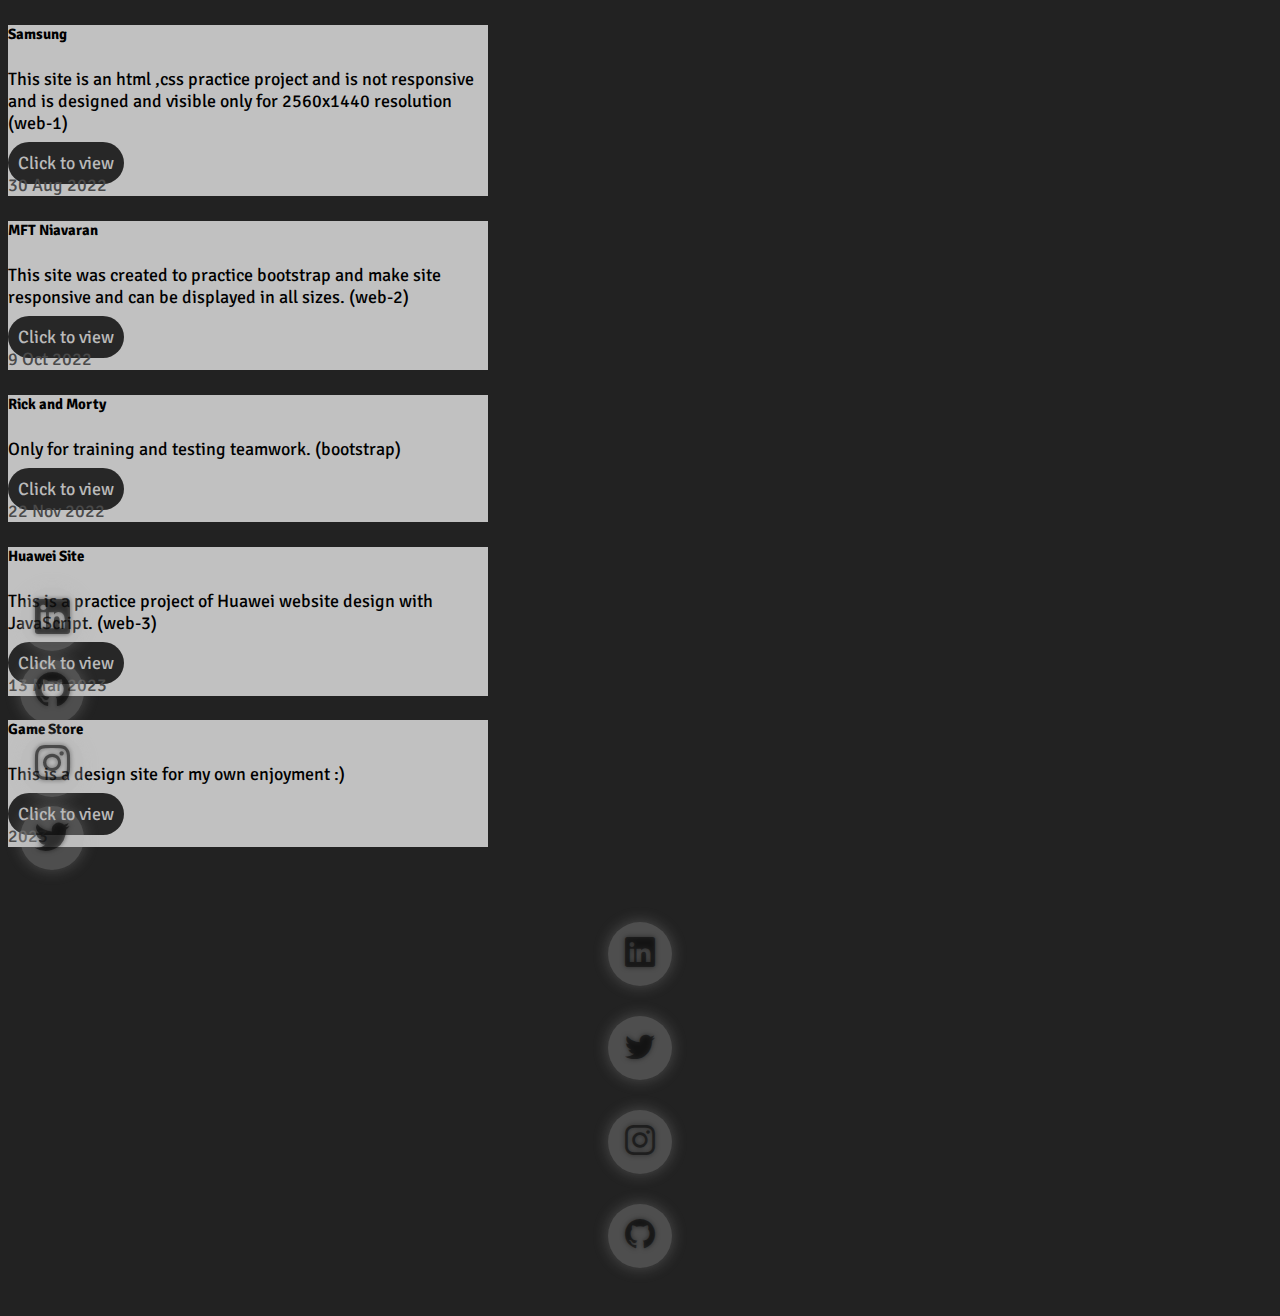
==== index.html @ f566bf88 "update" ====
<!DOCTYPE html>
<html lang="en">

<head>
    <meta charset="UTF-8">
    <meta http-equiv="X-UA-Compatible" content="IE=edge">
    <meta name="viewport" content="width=device-width, initial-scale=1.0">
    <meta name="description" content="im AmirAnsarpour. I wanna know everything. You can always count on me.">
    <meta name="author" content="AmirAnsarpour">
    <meta name="keywords"
        content="AmirAnsarpour, web developer, html css, bootstrap, javascript, react, microsoft admin server">
    <title>AmirAnsarpour</title>
    <link rel="icon" href="images/icon.png">
    <!-- bootstrap icon -->
    <link rel="stylesheet" href="https://cdn.jsdelivr.net/npm/bootstrap-icons@1.9.1/font/bootstrap-icons.css">
    <!-- bootstrap -->
    <link href="https://cdn.jsdelivr.net/npm/bootstrap@5.2.2/dist/css/bootstrap.min.css" rel="stylesheet"
        integrity="sha384-Zenh87qX5JnK2Jl0vWa8Ck2rdkQ2Bzep5IDxbcnCeuOxjzrPF/et3URy9Bv1WTRi" crossorigin="anonymous">
    <script src="https://cdn.jsdelivr.net/npm/bootstrap@5.2.2/dist/js/bootstrap.bundle.min.js"
        integrity="sha384-OERcA2EqjJCMA+/3y+gxIOqMEjwtxJY7qPCqsdltbNJuaOe923+mo//f6V8Qbsw3"
        crossorigin="anonymous"></script>
    <!-- font -->
    <link rel="preconnect" href="https://fonts.googleapis.com">
    <link rel="preconnect" href="https://fonts.gstatic.com" crossorigin>
    <link href="https://fonts.googleapis.com/css2?family=Signika:wght@500&display=swap" rel="stylesheet">
    <!-- css  -->
    <link rel="stylesheet" href="css/index.css">
</head>

<body>
    <!--------------- Site --------------->
    <!-- Samsung Web-1 -->
    <div class="container custom-project">
        <div class="card text-bg-light mt-4 mx-auto">
            <div class="card-body">
                <h5 class="card-title">Samsung</h5>
                <p class="card-text">This site is an html ,css practice project and is not responsive
                    and is designed and
                    visible only for 2560x1440 resolution (web-1)</p>
            </div>
            <a href="../samsung/" aria-label="My Samsung Project Link" target="_blank" class="custom-link">Click to
                view</a>
            <div class="card-header custom-time">30 Aug 2022</div>
        </div>
    </div>
    <!-- MFT Niavaran -->
    <div class="container custom-project">
        <div class="card text-bg-light mt-4 mx-auto">
            <div class="card-body">
                <h5 class="card-title">MFT Niavaran</h5>
                <p class="card-text">This site was created to practice bootstrap and make site responsive and can be
                    displayed in all sizes. (web-2)</p>
            </div>
            <a href="../MFT-Niavaran/" aria-label="My MFT-Niavaran Project Link" target="_blank"
                class="custom-link">Click to view</a>
            <div class="card-header custom-time">9 Oct 2022</div>
        </div>
    </div>
    <!-- Rick and Morty -->
    <div class="container custom-project">
        <div class="card text-bg-light mt-4 mx-auto">
            <div class="card-body">
                <h5 class="card-title">Rick and Morty</h5>
                <p class="card-text">Only for training and testing teamwork. (bootstrap)</p>
            </div>
            <a href="../Rick-and-Morty/" aria-label="My Rick-and-Morty Project Link" target="_blank"
                class="custom-link">Click to view</a>
            <div class="card-header custom-time">22 Nov 2022</div>
        </div>
    </div>
    <!-- Huawei Site -->
    <div class="container custom-project">
        <div class="card text-bg-light mt-4 mx-auto">
            <div class="card-body">
                <h5 class="card-title">Huawei Site</h5>
                <p class="card-text">This is a practice project of Huawei website design with JavaScript. (web-3)</p>
            </div>
            <a href="../Huawei/" aria-label="My Huawei Project Link" target="_blank" class="custom-link">Click to
                view</a>
            <div class="card-header custom-time">13 Mar 2023</div>
        </div>
    </div>
    <!-- Game Store -->
    <div class="container custom-project">
        <div class="card text-bg-light mt-4 mx-auto">
            <div class="card-body">
                <h5 class="card-title">Game Store</h5>
                <p class="card-text">This is a design site for my own enjoyment :) </p>
            </div>
            <a href="../game-store/" aria-label="My Game Store Project Link" target="_blank" class="custom-link">Click
                to
                view</a>
            <div class="card-header custom-time">2023</div>
        </div>
    </div>
    <!-- music -->
    <!-- <iframe src="https://open.spotify.com/embed/playlist/5NIPIfNu9y8WHZ8VUVV1Ex?utm_source=generator" width="100%"
        height="500" frameBorder="0" allowfullscreen=""
        allow="autoplay; clipboard-write; encrypted-media; fullscreen; picture-in-picture" loading="lazy"></iframe> -->
    <!--------------- Fixed --------------->
    <!-- big -->
    <div class="fixed-icon d-none d-md-block">
        <a href="https://linkedin.com/in/amiransarpour/" aria-label="AmirAnsarpour linkedin Page" target="_blank"
            class="linkedin">
            <i class="bi bi-linkedin"></i>
        </a>
        <a href="#" aria-label="AmirAnsarpour Twitter Page" target="_blank" class="twitter">
            <i class="bi bi-twitter"></i>
        </a>
        <a href="https://instagram.com/Amrix.Sf/" aria-label="AmirAnsarpour Instagram Page" target="_blank"
            class="instagram">
            <i class="bi bi-instagram"></i>
        </a>
        <a href="https://github.com/AmirAnsarpour/" aria-label="AmirAnsarpour Github Page" target="_blank"
            class="github">
            <i class="bi bi-github"></i>
        </a>
    </div>
    <!-- small -->
    <div id="small-link" class="d-block d-md-none">
        <p>
            <a href="https://linkedin.com/in/amiransarpour/" aria-label="AmirAnsarpour linkedin Page" target="_blank"
                class="linkedin">
                <i class="bi bi-linkedin"></i>
            </a>
        </p>
        <p>
            <a href="#" aria-label="AmirAnsarpour Twitter Page" target="_blank" class="twitter">
                <i class="bi bi-twitter"></i>
            </a>
        </p>
        <p>
            <a href="https://instagram.com/Amrix.Sf/" aria-label="AmirAnsarpour Instagram Page" target="_blank"
                class="instagram">
                <i class="bi bi-instagram"></i>
            </a>
        </p>
        <p>
            <a href="https://github.com/AmirAnsarpour/" aria-label="AmirAnsarpour Github Page" target="_blank"
                class="github">
                <i class="bi bi-github"></i>
            </a>
        </p>
    </div>
</body>

</html>
---- css/index.css ----
body {
  background-color: rgba(0, 0, 0, 0.865);
  font-family: 'Signika', sans-serif;
  font-size: 14px;
  -webkit-user-select: none;
  -ms-user-select: none;
  user-select: none;
}


.teamlink {
  color: #000000;
  transition: all 400ms ease 0s;
}

.teamlink:hover {
  text-decoration: none;
  color: #ff8800;
}

.custom-project div {
  max-width: 30rem;
  cursor: default;
  transition: all 700ms ease 0s;
}

.card {
  background-color: rgba(234, 234, 234, 0.8) !important;
}

.card:hover {
  background-color: rgba(255, 255, 255, 1) !important;
}

.custom-project div .custom-link {
  margin: 2px auto 10px auto;
  width: fit-content;
  border-radius: 30px;
  color: rgba(255, 255, 255, 0.688);
  text-decoration: none;
  background-color: rgba(0, 0, 0, 0.8);
  padding: 10px;
  text-align: center;
  transition: all 300ms linear 0s;
}

.custom-project div:hover .custom-link {
  color: white;
  box-shadow: 0px 0px 10px rgba(0, 0, 0, 0.4);
}

.custom-project div .custom-link:hover {
  text-shadow: 0px 0px 5px rgba(255, 255, 255, .5);
  background-color: rgba(0, 0, 0, 0.809);
  box-shadow: 0px 0px 10px rgba(0, 0, 0, 0.7);
}

.card-header {
  color: rgb(74, 74, 74);
}

.fixed-icon {
  width: 100%;
  height: 50px;
}

.fixed-icon a {
  position: fixed;
  width: 60px;
  height: 60px;
  line-height: 59px;
  left: 20px;
  text-decoration: none;
  background-color: rgba(181, 181, 181, 0.3);
  color: rgba(0, 0, 0, 0.5);
  border-radius: 50%;
  text-align: center;
  font-size: 35px;
  box-shadow: 0px 0px 15px rgba(181, 181, 181, 0.3);
  border: 2px solid transparent;
  z-index: 100;
  text-shadow: 0px 0px 5px rgba(0, 0, 0, 0.5);
  transition: all 300ms ease 0s;
}

.fixed-icon a:hover {
  border-radius: 23px;
  border: 2px solid rgba(181, 181, 181, 0.3);
  box-shadow: 0px 0px 10px rgba(0, 0, 0, 0.7);
  color: rgba(255, 255, 255, 0.5);
  text-shadow: 0px 0px 15px rgba(255, 255, 255, 0.5);
  background-color: rgba(0, 0, 0, 0.3);
}

.fixed-icon i {
  display: inline;
}

.twitter {
  bottom: 30px;
}

.instagram {
  bottom: 103px;
}

.github {
  bottom: 176px;
}

.linkedin {
  bottom: 249px;
}

#small-link {
  padding: 10px;
}

#small-link p {
  text-decoration: none;
  font-size: 30px;
  margin-top: 15px;
  text-align: center;
}

#small-link a {
  display: inline-block;
  width: 60px;
  height: 60px;
  line-height: 59px;
  border: 2px solid transparent;
  border-radius: 50px;
  color: rgba(0, 0, 0, 0.5);
  text-shadow: 0px 0px 5px rgba(0, 0, 0, 0.5);
  background-color: rgba(181, 181, 181, 0.3);
  box-shadow: 0px 0px 15px rgba(181, 181, 181, 0.3);
  transition: all 250ms ease 0s;
}

#small-link a:hover {
  border-radius: 30px;
  border: 2px solid rgba(181, 181, 181, 0.3);
  box-shadow: 0px 0px 10px rgba(0, 0, 0, 0.7);
  color: rgba(255, 255, 255, 0.5);
  text-shadow: 0px 0px 15px rgba(255, 255, 255, 0.5);
  background-color: rgba(0, 0, 0, 0.3);
}


@media all and (min-width:768px) {
  body {
    font-size: 18px;
  }

  .custom-project .card:hover {
    transform: scale(1.06);
  }
}
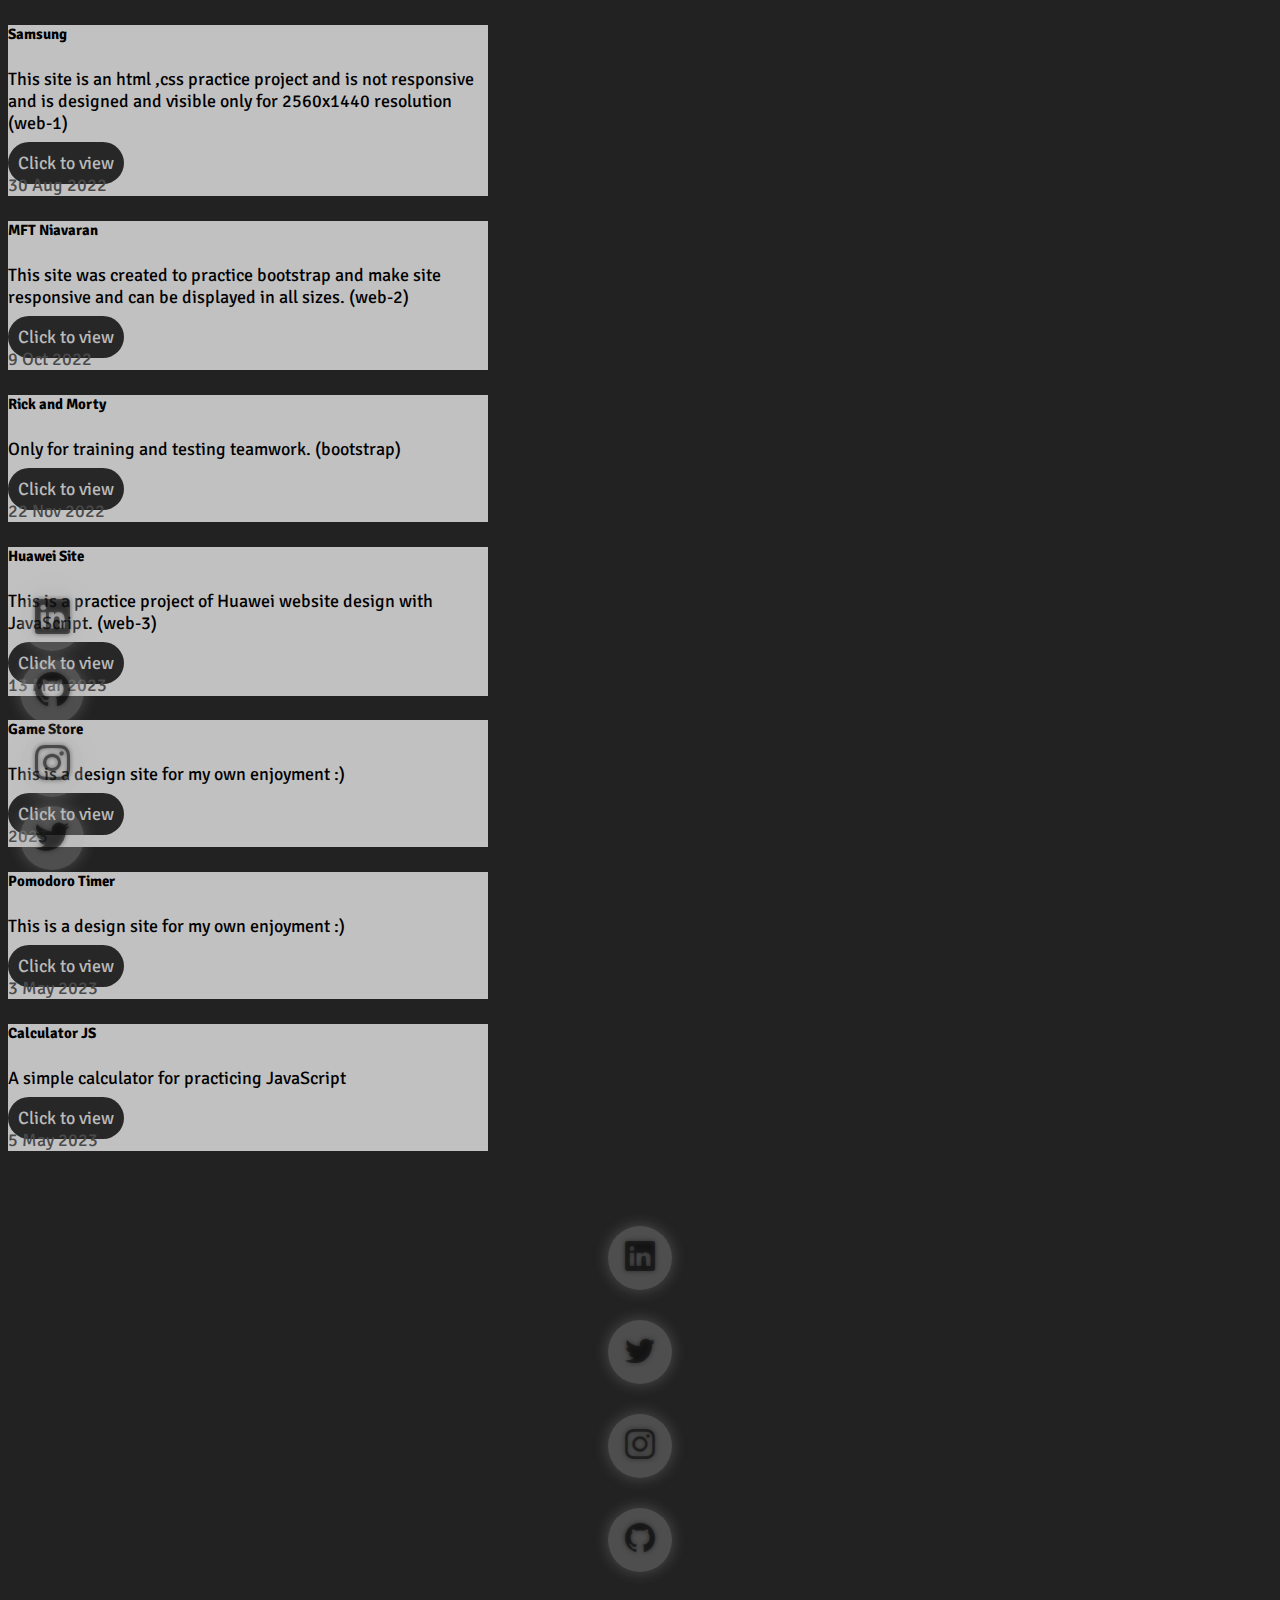
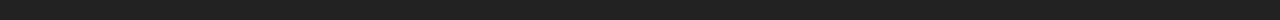
==== commit d5d55d37: "add cal , pomodoro" ====
--- a/index.html
+++ b/index.html
@@ -93,6 +93,34 @@
             <div class="card-header custom-time">2023</div>
         </div>
     </div>
+    <!-- Pomodoro Timer -->
+    <div class="container custom-project">
+        <div class="card text-bg-light mt-4 mx-auto">
+            <div class="card-body">
+                <h5 class="card-title">Pomodoro Timer</h5>
+                <p class="card-text">This is a design site for my own enjoyment :) </p>
+            </div>
+            <a href="../PomodoroTimer/" aria-label="My PomodoroTimer Project Link" target="_blank"
+                class="custom-link">Click
+                to
+                view</a>
+            <div class="card-header custom-time">3 May 2023</div>
+        </div>
+    </div>
+    <!-- Calculator JS -->
+    <div class="container custom-project">
+        <div class="card text-bg-light mt-4 mx-auto">
+            <div class="card-body">
+                <h5 class="card-title">Calculator JS</h5>
+                <p class="card-text">A simple calculator for practicing JavaScript </p>
+            </div>
+            <a href="../CalculatorJS/" aria-label="My CalculatorJS Project Link" target="_blank"
+                class="custom-link">Click
+                to
+                view</a>
+            <div class="card-header custom-time">5 May 2023</div>
+        </div>
+    </div>
     <!-- music -->
     <!-- <iframe src="https://open.spotify.com/embed/playlist/5NIPIfNu9y8WHZ8VUVV1Ex?utm_source=generator" width="100%"
         height="500" frameBorder="0" allowfullscreen=""
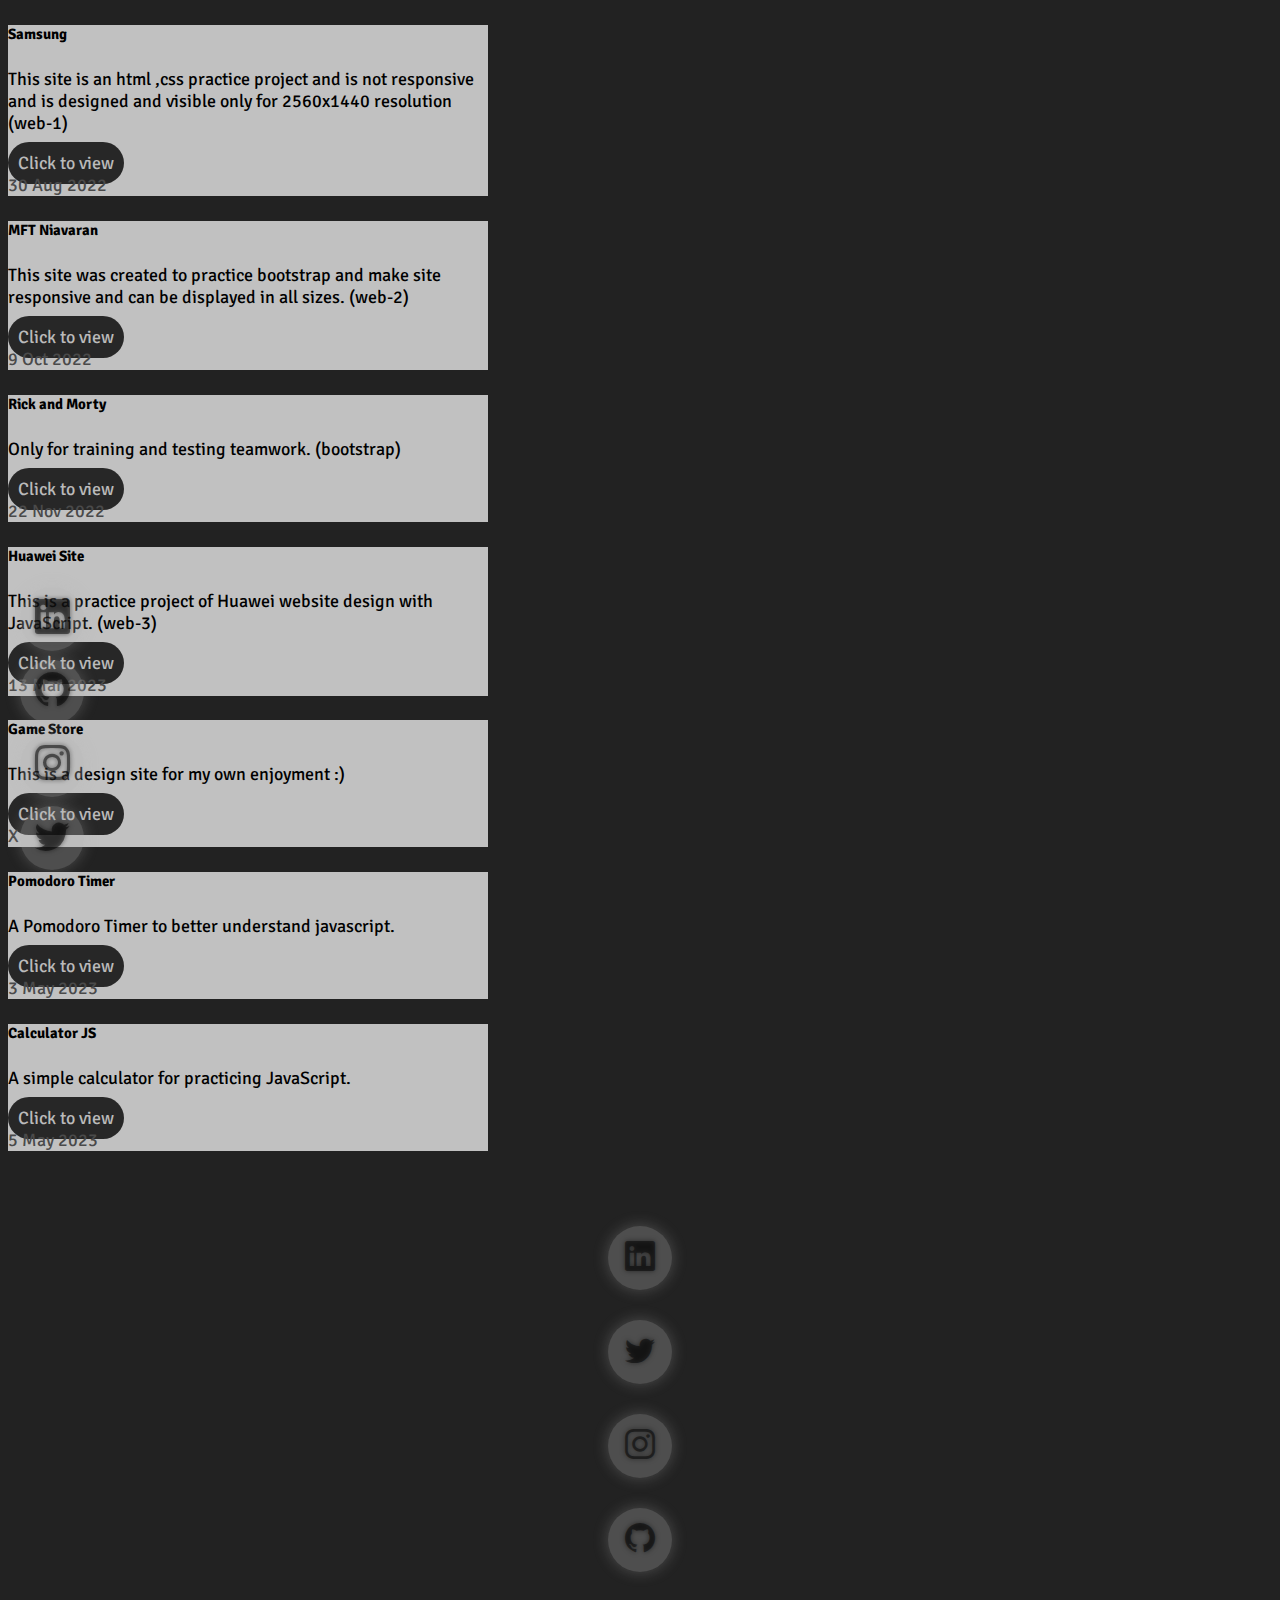
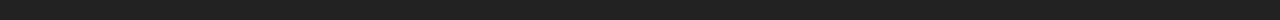
==== commit 40a0f624: "update" ====
--- a/index.html
+++ b/index.html
@@ -90,15 +90,15 @@
             <a href="../game-store/" aria-label="My Game Store Project Link" target="_blank" class="custom-link">Click
                 to
                 view</a>
-            <div class="card-header custom-time">2023</div>
+            <div class="card-header custom-time">X</div>
         </div>
     </div>
     <!-- Pomodoro Timer -->
     <div class="container custom-project">
         <div class="card text-bg-light mt-4 mx-auto">
             <div class="card-body">
-                <h5 class="card-title">Pomodoro Timer</h5>
-                <p class="card-text">This is a design site for my own enjoyment :) </p>
+                <h5 class="card-title">Pomodoro Timer </h5>
+                <p class="card-text">A Pomodoro Timer to better understand javascript. </p>
             </div>
             <a href="../PomodoroTimer/" aria-label="My PomodoroTimer Project Link" target="_blank"
                 class="custom-link">Click
@@ -112,7 +112,7 @@
         <div class="card text-bg-light mt-4 mx-auto">
             <div class="card-body">
                 <h5 class="card-title">Calculator JS</h5>
-                <p class="card-text">A simple calculator for practicing JavaScript </p>
+                <p class="card-text">A simple calculator for practicing JavaScript. </p>
             </div>
             <a href="../CalculatorJS/" aria-label="My CalculatorJS Project Link" target="_blank"
                 class="custom-link">Click
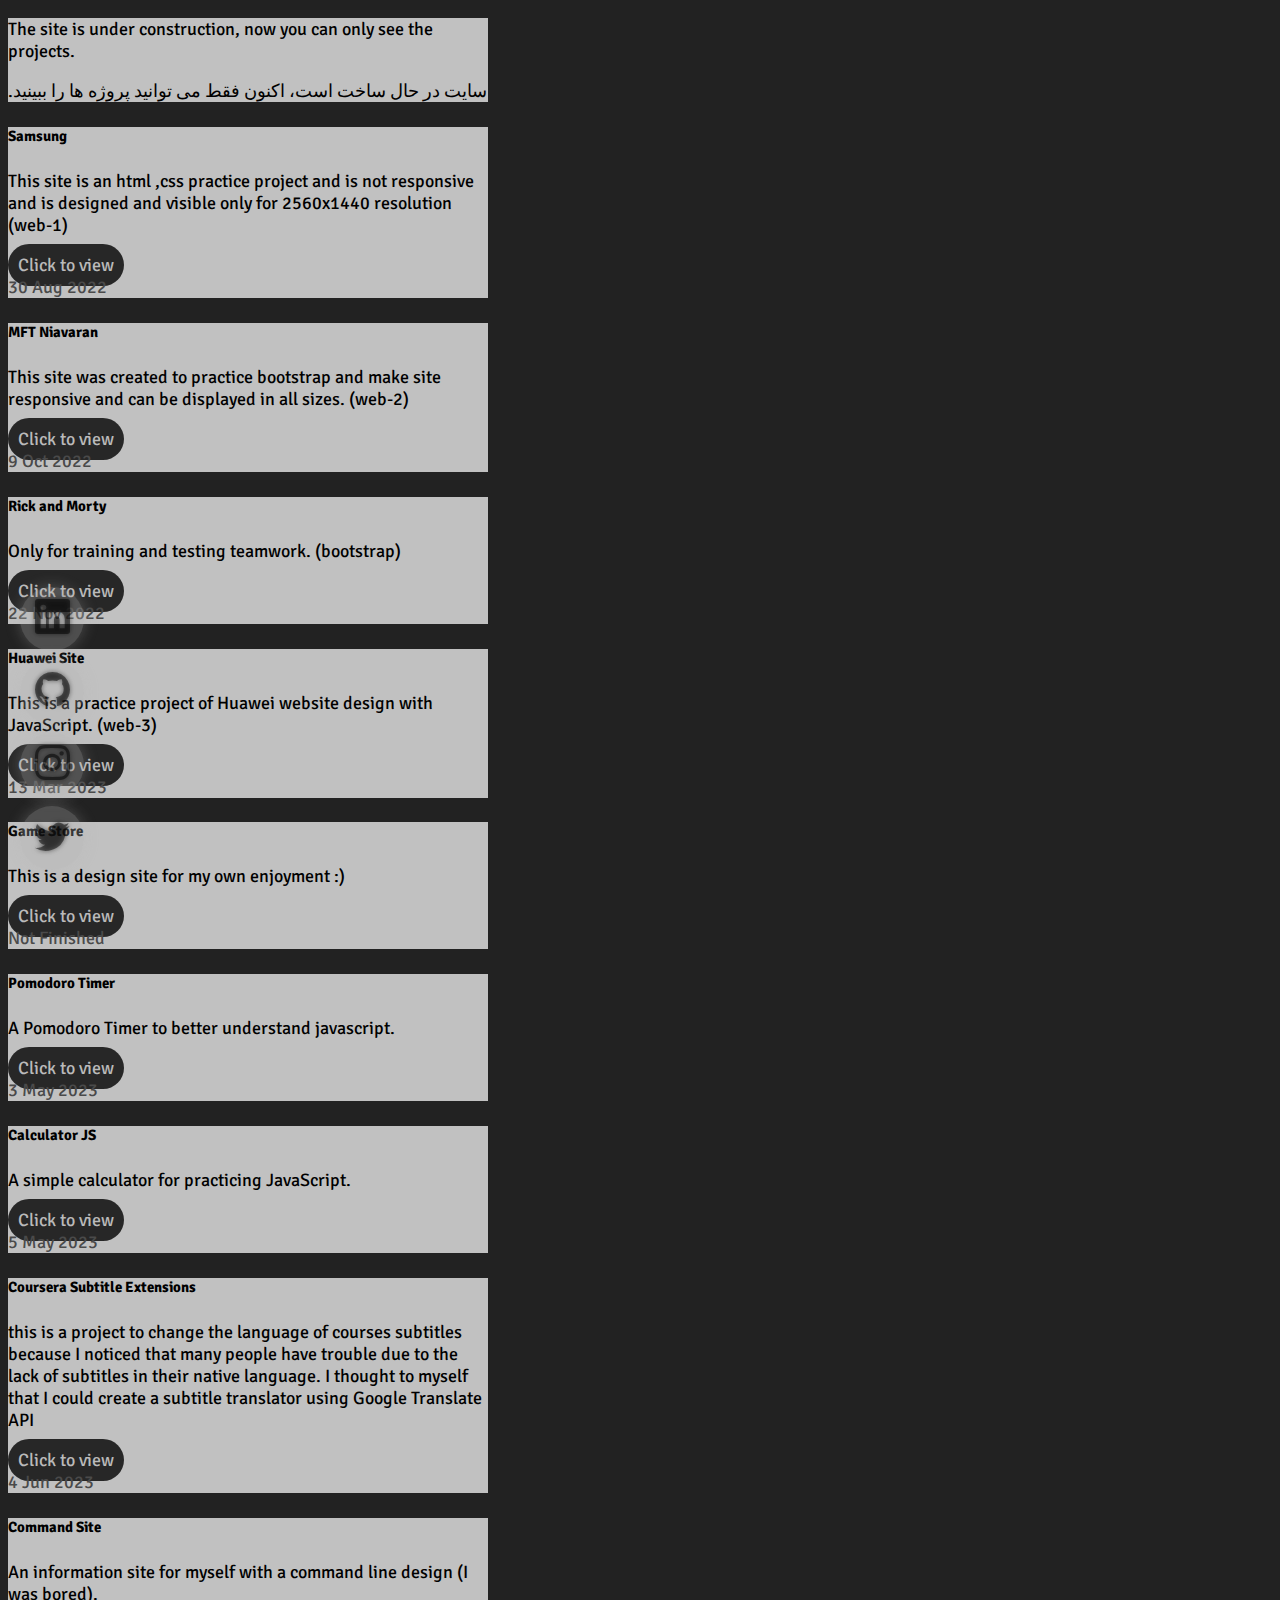
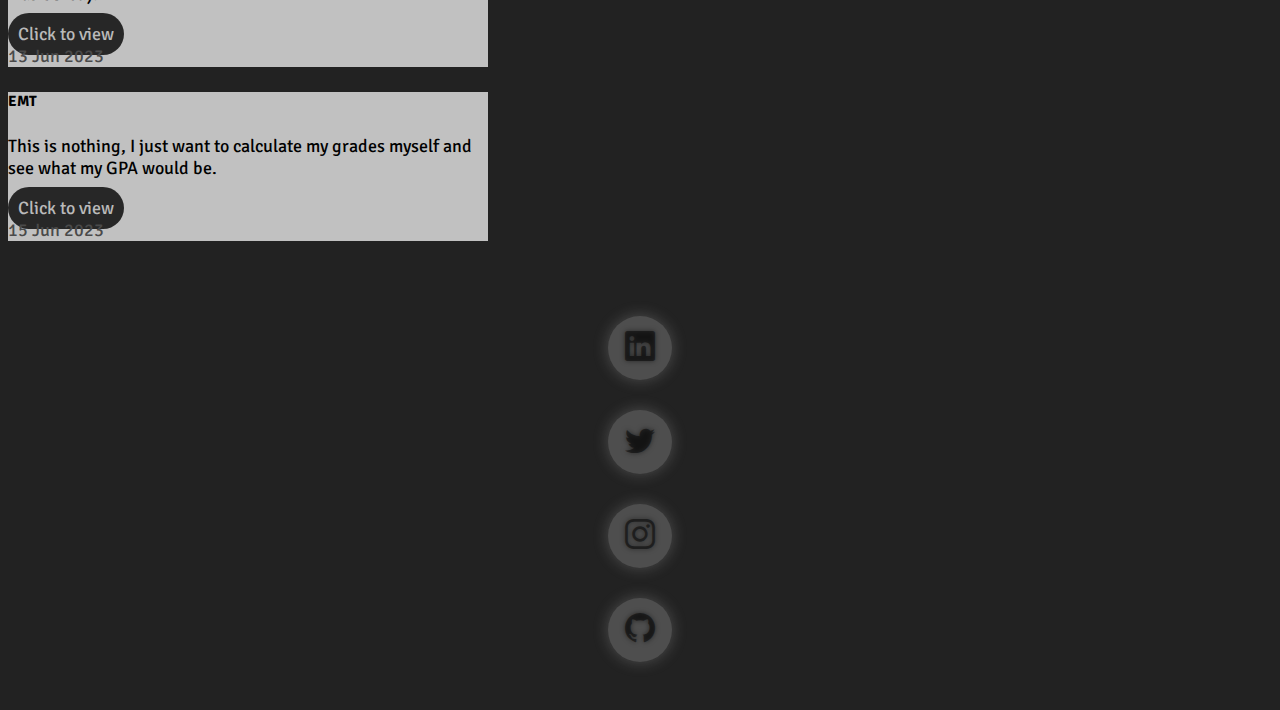
==== commit 447e002a: "Update index.html" ====
--- a/index.html
+++ b/index.html
@@ -29,6 +29,18 @@
 
 <body>
     <!--------------- Site --------------->
+    <div class="container custom-project">
+        <div class="card text-bg-light mt-4 mx-auto">
+            <div class="card-body">
+                <p>
+                    The site is under construction, now you can only see the projects.
+                </p>
+                <p>
+                    .سایت در حال ساخت است، اکنون فقط می توانید پروژه ها را ببینید
+                </p>
+            </div>
+        </div>
+    </div>
     <!-- Samsung Web-1 -->
     <div class="container custom-project">
         <div class="card text-bg-light mt-4 mx-auto">
@@ -38,7 +50,7 @@
                     and is designed and
                     visible only for 2560x1440 resolution (web-1)</p>
             </div>
-            <a href="../samsung/" aria-label="My Samsung Project Link" target="_blank" class="custom-link">Click to
+            <a href="../Samsung/" aria-label="My Samsung Project Link" target="_blank" class="custom-link">Click to
                 view</a>
             <div class="card-header custom-time">30 Aug 2022</div>
         </div>
@@ -87,10 +99,10 @@
                 <h5 class="card-title">Game Store</h5>
                 <p class="card-text">This is a design site for my own enjoyment :) </p>
             </div>
-            <a href="../game-store/" aria-label="My Game Store Project Link" target="_blank" class="custom-link">Click
-                to
-                view</a>
-            <div class="card-header custom-time">X</div>
+            <a href="../GameStore/" aria-label="My Game Store Project Link" target="_blank" class="custom-link">Click
+                to
+                view</a>
+            <div class="card-header custom-time">Not Finished</div>
         </div>
     </div>
     <!-- Pomodoro Timer -->
@@ -121,11 +133,51 @@
             <div class="card-header custom-time">5 May 2023</div>
         </div>
     </div>
-    <!-- music -->
-    <!-- <iframe src="https://open.spotify.com/embed/playlist/5NIPIfNu9y8WHZ8VUVV1Ex?utm_source=generator" width="100%"
-        height="500" frameBorder="0" allowfullscreen=""
-        allow="autoplay; clipboard-write; encrypted-media; fullscreen; picture-in-picture" loading="lazy"></iframe> -->
-    <!--------------- Fixed --------------->
+    <!-- Coursera Subtitle Extensions -->
+    <div class="container custom-project">
+        <div class="card text-bg-light mt-4 mx-auto">
+            <div class="card-body">
+                <h5 class="card-title">Coursera Subtitle Extensions</h5>
+                <p class="card-text">this is a project to change the language of courses subtitles because I noticed
+                    that many people have trouble due to the lack of subtitles in their native language. I thought to
+                    myself that I could create a subtitle translator using Google Translate API</p>
+            </div>
+            <a href="https://github.com/AmirAnsarpour/Coursera-Subtitle-Extensions/"
+                aria-label="My Coursera Subtitle Extensions Project Link" target="_blank" class="custom-link">Click
+                to
+                view</a>
+            <div class="card-header custom-time">4 Jun 2023</div>
+        </div>
+    </div>
+    <!-- Command -->
+    <div class="container custom-project">
+        <div class="card text-bg-light mt-4 mx-auto">
+            <div class="card-body">
+                <h5 class="card-title">Command Site</h5>
+                <p class="card-text">An information site for myself with a command line design (I was bored).</p>
+            </div>
+            <a href="../command/" aria-label="My command Project Link" target="_blank" class="custom-link">Click
+                to
+                view</a>
+            <div class="card-header custom-time">13 Jun 2023</div>
+        </div>
+    </div>
+    <!-- EMt -->
+    <div class="container custom-project">
+        <div class="card text-bg-light mt-4 mx-auto">
+            <div class="card-body">
+                <h5 class="card-title">EMT</h5>
+                <p class="card-text">This is nothing, I just want to calculate my grades myself and see what my GPA
+                    would be.</p>
+            </div>
+            <a href="../EMT/" aria-label="My Coursera Subtitle Extensions Project Link" target="_blank"
+                class="custom-link">Click
+                to
+                view</a>
+            <div class="card-header custom-time">15 Jun 2023</div>
+        </div>
+    </div>
+    <!--------------- Fixed Icon --------------->
     <!-- big -->
     <div class="fixed-icon d-none d-md-block">
         <a href="https://linkedin.com/in/amiransarpour/" aria-label="AmirAnsarpour linkedin Page" target="_blank"
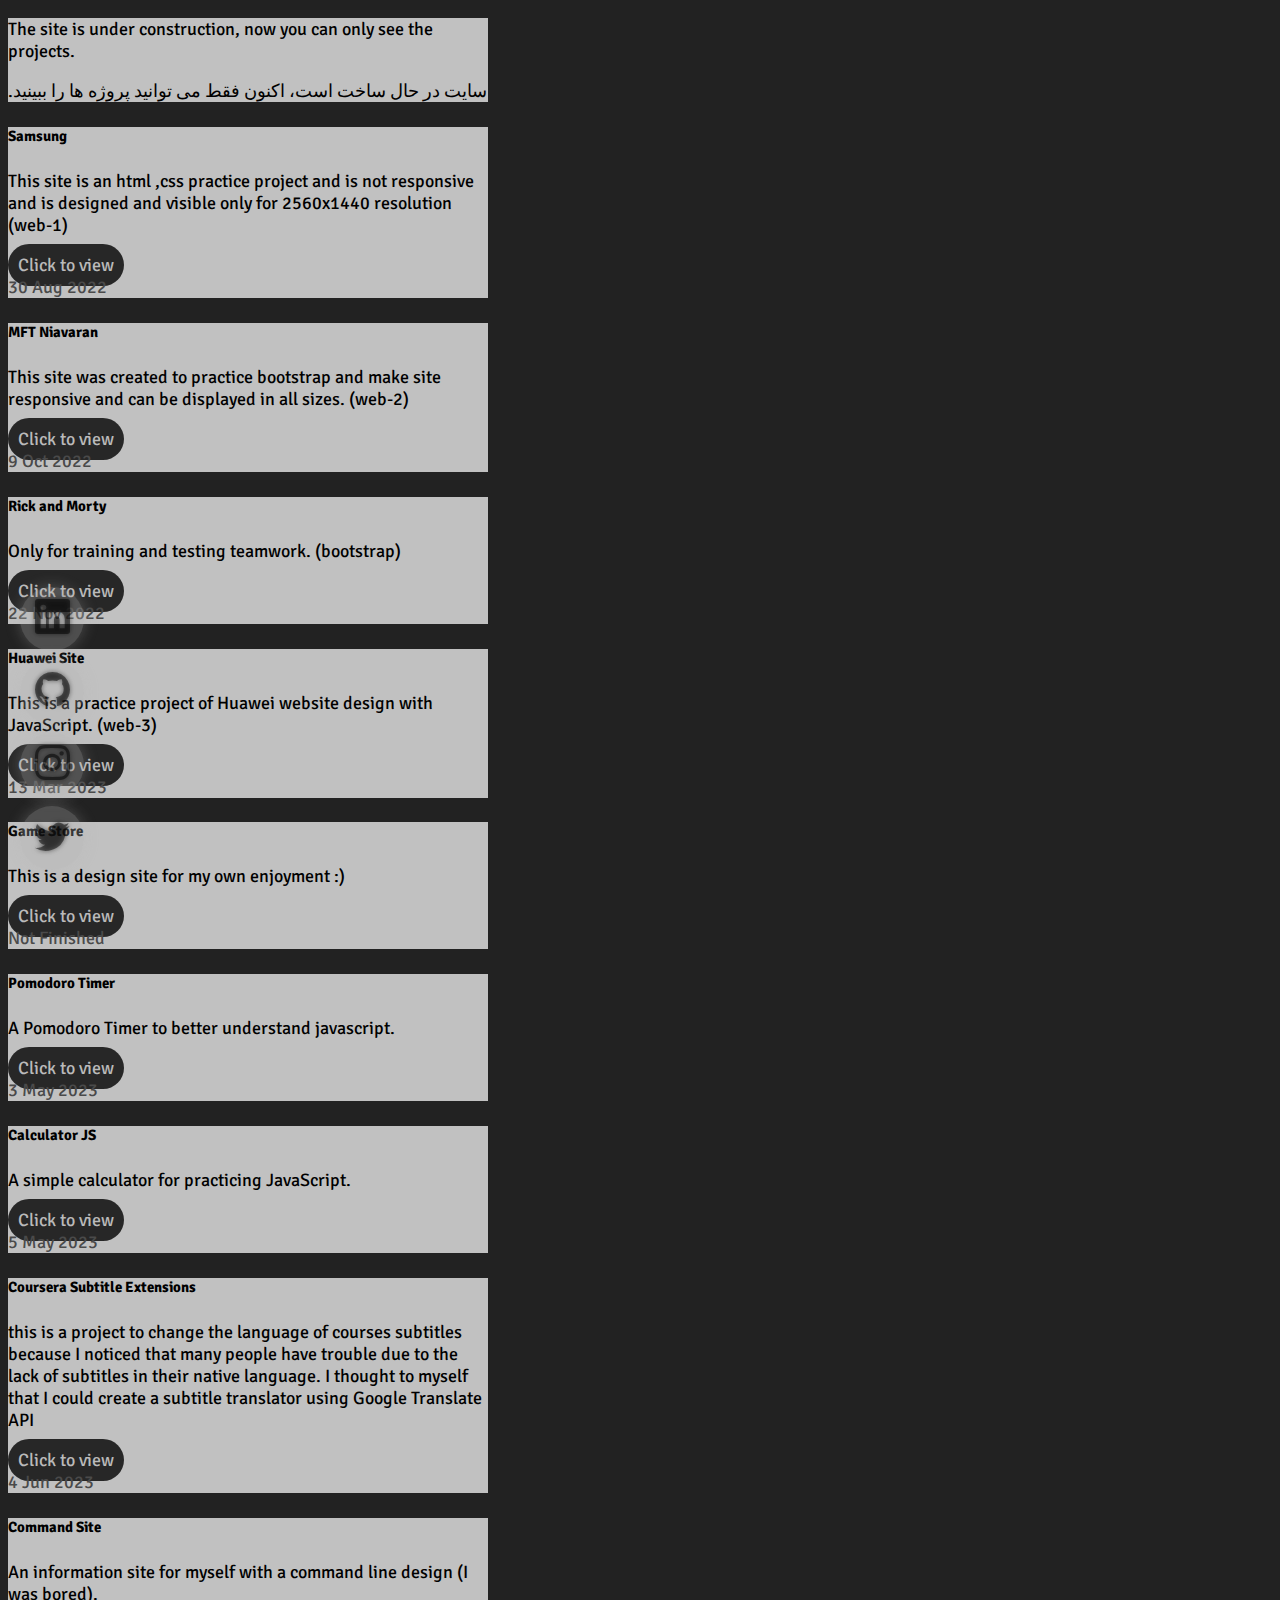
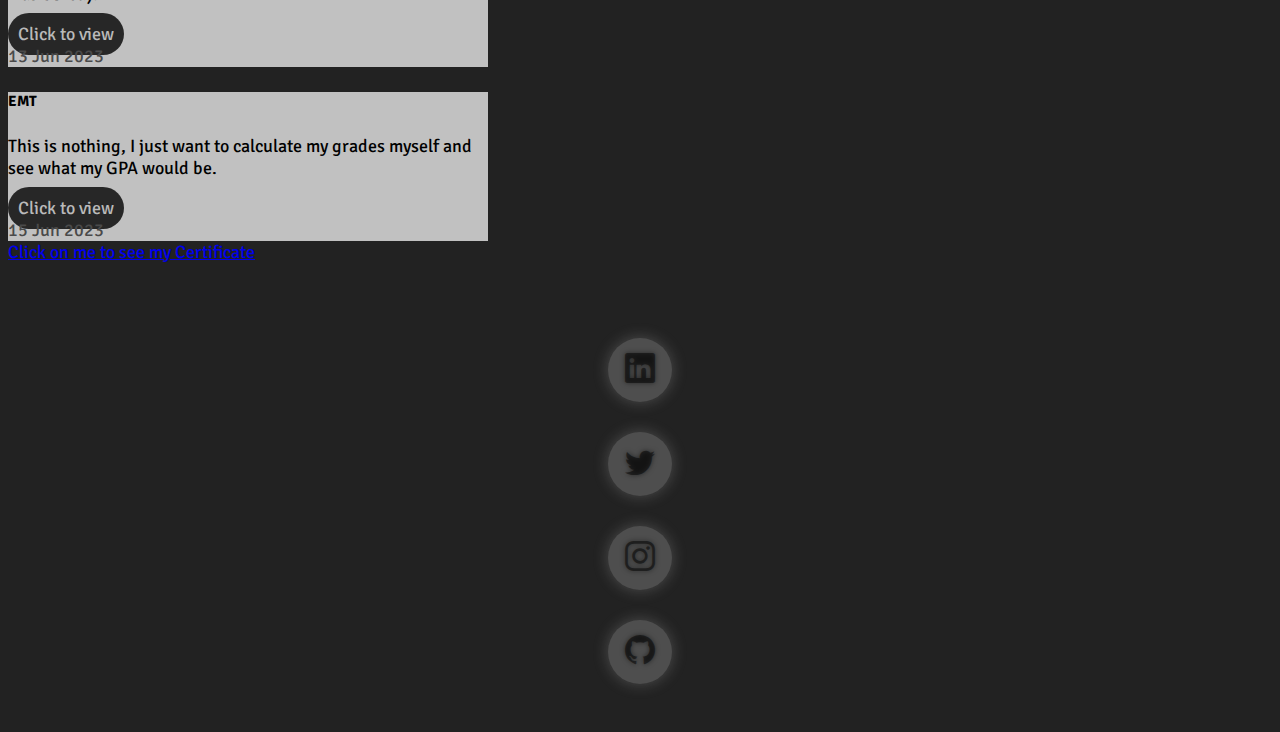
==== commit 2b5bbbf3: "." ====
--- a/index.html
+++ b/index.html
@@ -177,6 +177,10 @@
             <div class="card-header custom-time">15 Jun 2023</div>
         </div>
     </div>
+    <!-- certificate -->
+    <div class="text-center mt-3">
+        <a href="Certificates/" class="btn btn-info">Click on me to see my Certificate</a>
+    </div>
     <!--------------- Fixed Icon --------------->
     <!-- big -->
     <div class="fixed-icon d-none d-md-block">
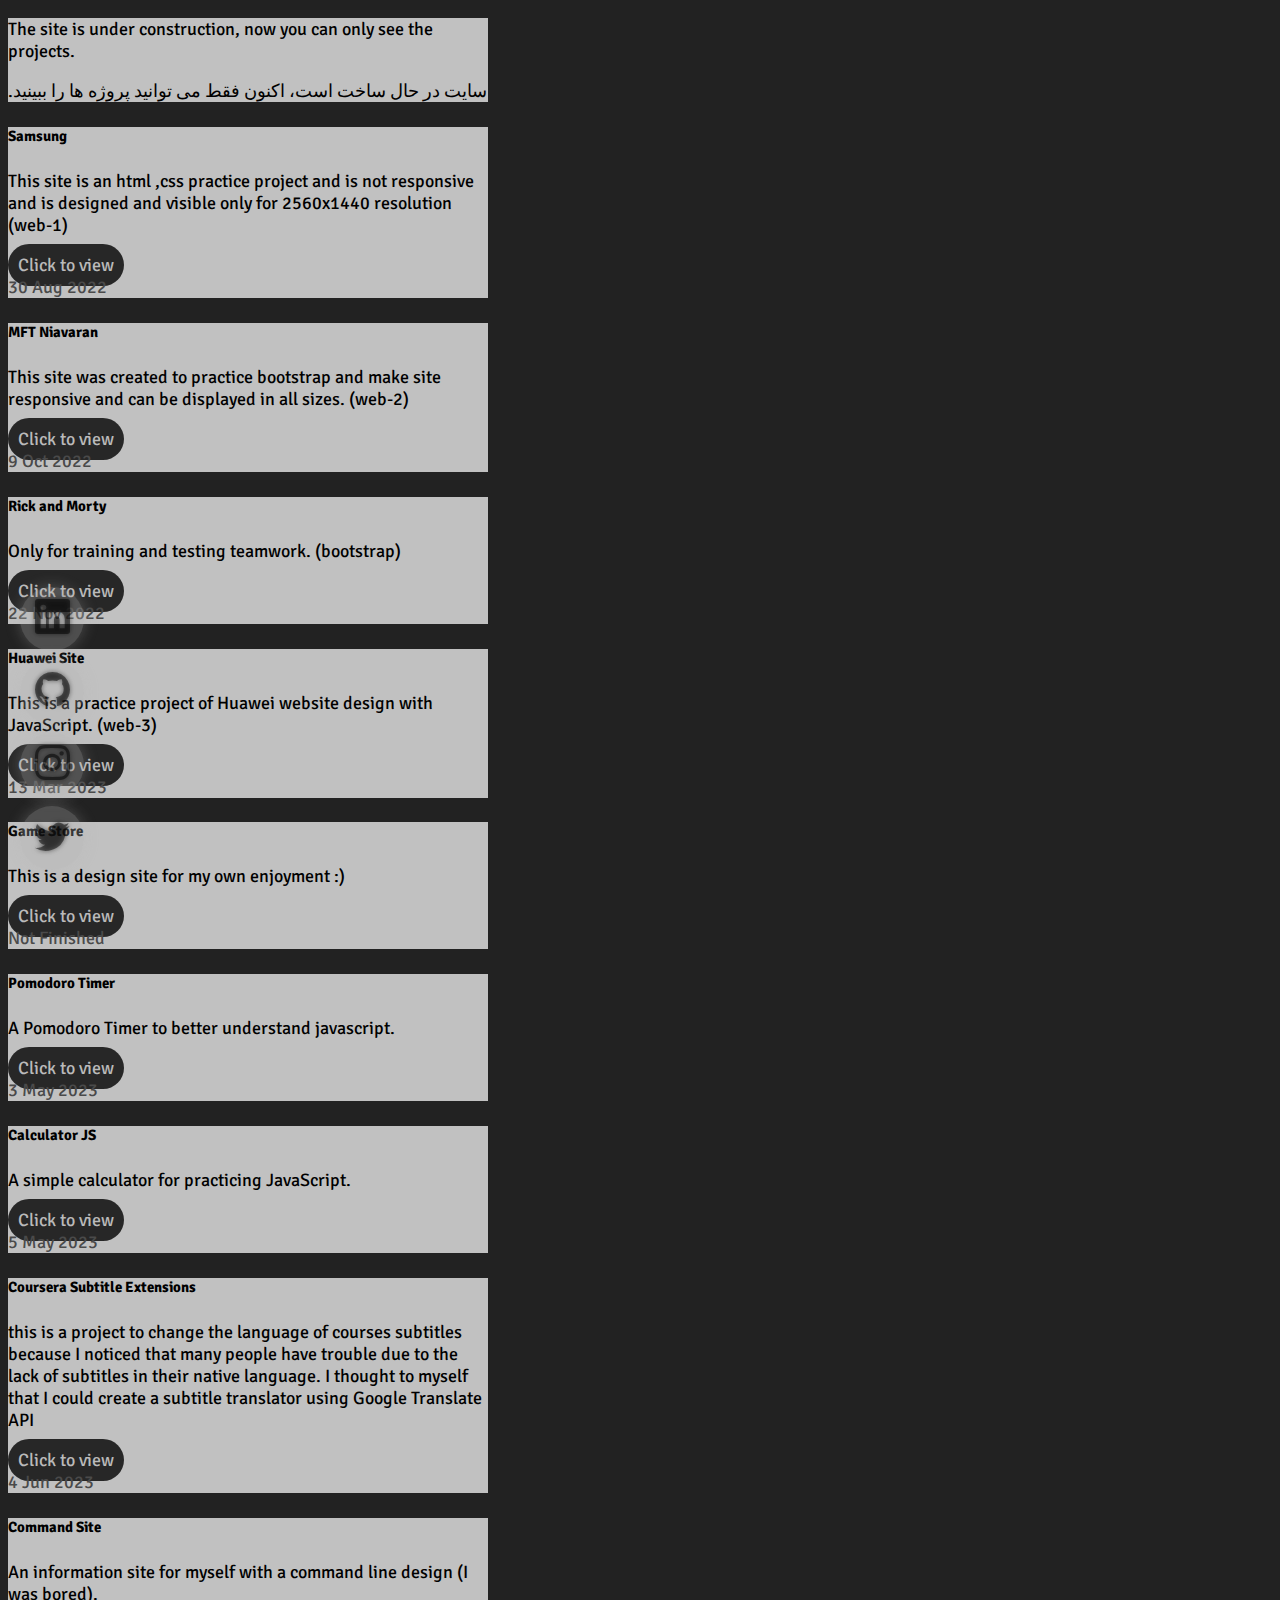
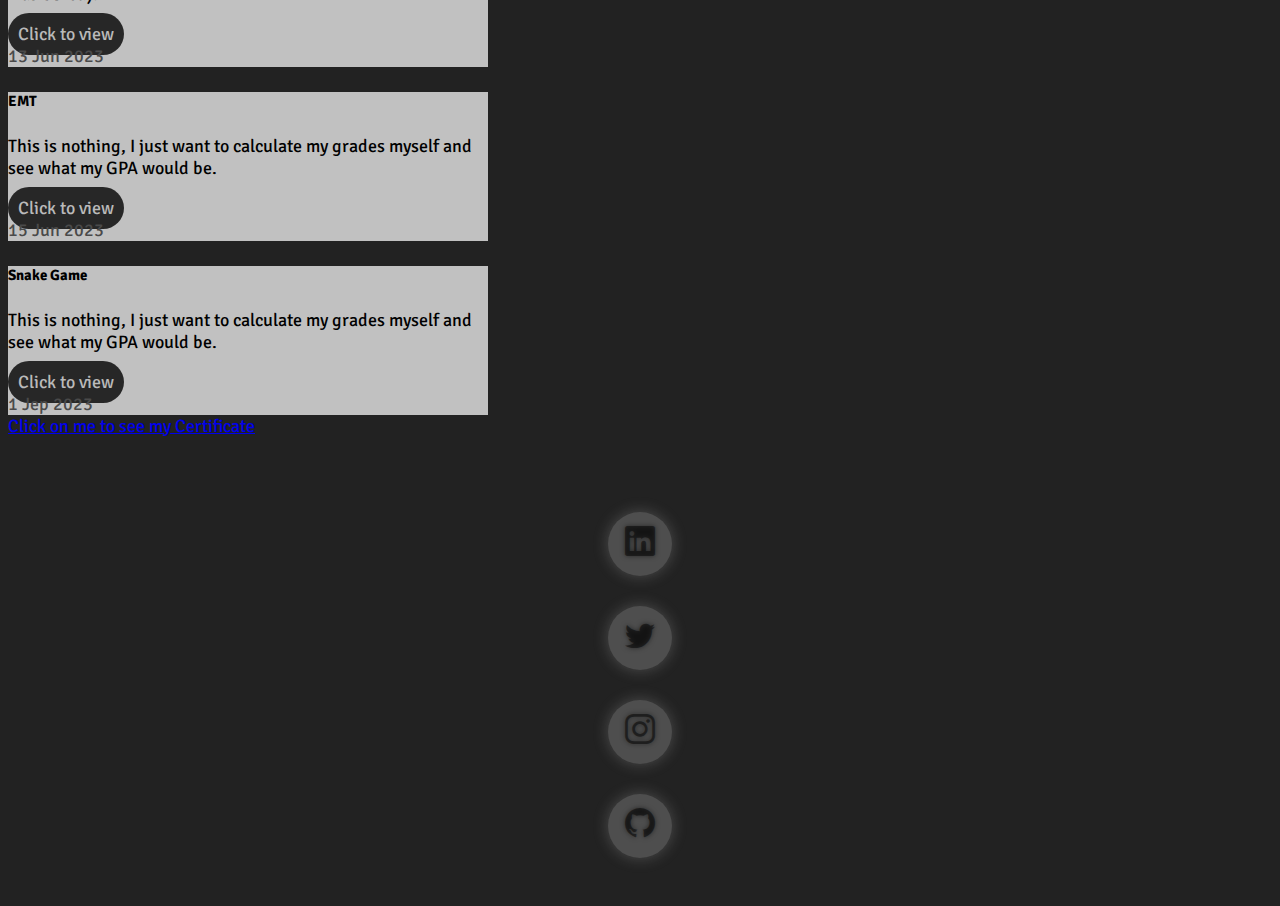
==== commit 3ca78e1a: "add Snake Game" ====
--- a/index.html
+++ b/index.html
@@ -177,6 +177,21 @@
             <div class="card-header custom-time">15 Jun 2023</div>
         </div>
     </div>
+    <!-- Snake Game -->
+    <div class="container custom-project">
+        <div class="card text-bg-light mt-4 mx-auto">
+            <div class="card-body">
+                <h5 class="card-title">Snake Game</h5>
+                <p class="card-text">This is nothing, I just want to calculate my grades myself and see what my GPA
+                    would be.</p>
+            </div>
+            <a href="../Snake-Game/" aria-label="My Snake Game Link" target="_blank"
+                class="custom-link">Click
+                to
+                view</a>
+            <div class="card-header custom-time">1 Jep 2023</div>
+        </div>
+    </div>
     <!-- certificate -->
     <div class="text-center mt-3">
         <a href="Certificates/" class="btn btn-info">Click on me to see my Certificate</a>
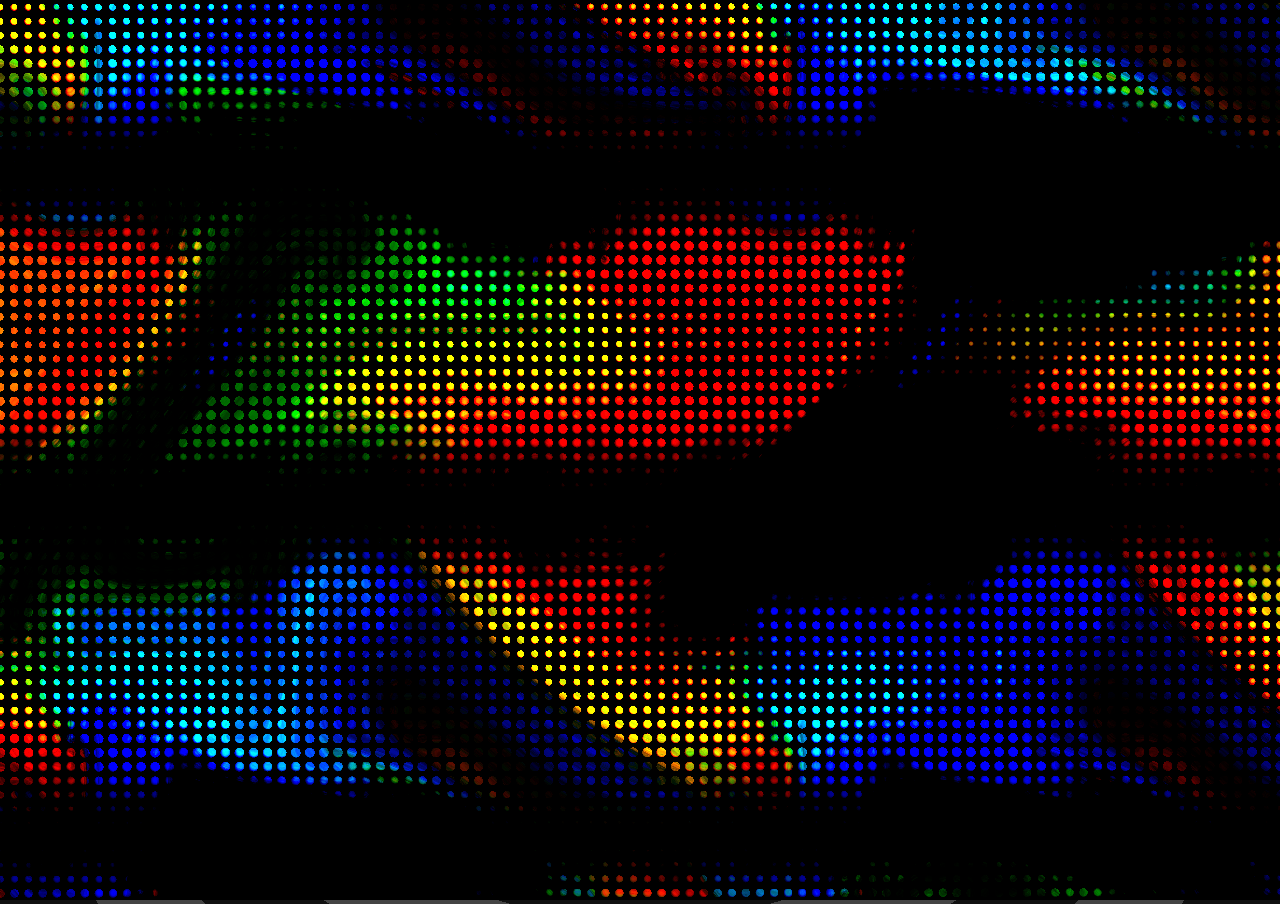
==== commit a7228e1e: "update" ====
--- a/index.html
+++ b/index.html
@@ -10,237 +10,11 @@
     <meta name="keywords"
         content="AmirAnsarpour, web developer, html css, bootstrap, javascript, react, microsoft admin server">
     <title>AmirAnsarpour</title>
-    <link rel="icon" href="images/icon.png">
-    <!-- bootstrap icon -->
-    <link rel="stylesheet" href="https://cdn.jsdelivr.net/npm/bootstrap-icons@1.9.1/font/bootstrap-icons.css">
-    <!-- bootstrap -->
-    <link href="https://cdn.jsdelivr.net/npm/bootstrap@5.2.2/dist/css/bootstrap.min.css" rel="stylesheet"
-        integrity="sha384-Zenh87qX5JnK2Jl0vWa8Ck2rdkQ2Bzep5IDxbcnCeuOxjzrPF/et3URy9Bv1WTRi" crossorigin="anonymous">
-    <script src="https://cdn.jsdelivr.net/npm/bootstrap@5.2.2/dist/js/bootstrap.bundle.min.js"
-        integrity="sha384-OERcA2EqjJCMA+/3y+gxIOqMEjwtxJY7qPCqsdltbNJuaOe923+mo//f6V8Qbsw3"
-        crossorigin="anonymous"></script>
-    <!-- font -->
-    <link rel="preconnect" href="https://fonts.googleapis.com">
-    <link rel="preconnect" href="https://fonts.gstatic.com" crossorigin>
-    <link href="https://fonts.googleapis.com/css2?family=Signika:wght@500&display=swap" rel="stylesheet">
     <!-- css  -->
     <link rel="stylesheet" href="css/index.css">
+    <script src="js/script.js" defer></script>
 </head>
 
 <body>
-    <!--------------- Site --------------->
-    <div class="container custom-project">
-        <div class="card text-bg-light mt-4 mx-auto">
-            <div class="card-body">
-                <p>
-                    The site is under construction, now you can only see the projects.
-                </p>
-                <p>
-                    .سایت در حال ساخت است، اکنون فقط می توانید پروژه ها را ببینید
-                </p>
-            </div>
-        </div>
-    </div>
-    <!-- Samsung Web-1 -->
-    <div class="container custom-project">
-        <div class="card text-bg-light mt-4 mx-auto">
-            <div class="card-body">
-                <h5 class="card-title">Samsung</h5>
-                <p class="card-text">This site is an html ,css practice project and is not responsive
-                    and is designed and
-                    visible only for 2560x1440 resolution (web-1)</p>
-            </div>
-            <a href="../Samsung/" aria-label="My Samsung Project Link" target="_blank" class="custom-link">Click to
-                view</a>
-            <div class="card-header custom-time">30 Aug 2022</div>
-        </div>
-    </div>
-    <!-- MFT Niavaran -->
-    <div class="container custom-project">
-        <div class="card text-bg-light mt-4 mx-auto">
-            <div class="card-body">
-                <h5 class="card-title">MFT Niavaran</h5>
-                <p class="card-text">This site was created to practice bootstrap and make site responsive and can be
-                    displayed in all sizes. (web-2)</p>
-            </div>
-            <a href="../MFT-Niavaran/" aria-label="My MFT-Niavaran Project Link" target="_blank"
-                class="custom-link">Click to view</a>
-            <div class="card-header custom-time">9 Oct 2022</div>
-        </div>
-    </div>
-    <!-- Rick and Morty -->
-    <div class="container custom-project">
-        <div class="card text-bg-light mt-4 mx-auto">
-            <div class="card-body">
-                <h5 class="card-title">Rick and Morty</h5>
-                <p class="card-text">Only for training and testing teamwork. (bootstrap)</p>
-            </div>
-            <a href="../Rick-and-Morty/" aria-label="My Rick-and-Morty Project Link" target="_blank"
-                class="custom-link">Click to view</a>
-            <div class="card-header custom-time">22 Nov 2022</div>
-        </div>
-    </div>
-    <!-- Huawei Site -->
-    <div class="container custom-project">
-        <div class="card text-bg-light mt-4 mx-auto">
-            <div class="card-body">
-                <h5 class="card-title">Huawei Site</h5>
-                <p class="card-text">This is a practice project of Huawei website design with JavaScript. (web-3)</p>
-            </div>
-            <a href="../Huawei/" aria-label="My Huawei Project Link" target="_blank" class="custom-link">Click to
-                view</a>
-            <div class="card-header custom-time">13 Mar 2023</div>
-        </div>
-    </div>
-    <!-- Game Store -->
-    <div class="container custom-project">
-        <div class="card text-bg-light mt-4 mx-auto">
-            <div class="card-body">
-                <h5 class="card-title">Game Store</h5>
-                <p class="card-text">This is a design site for my own enjoyment :) </p>
-            </div>
-            <a href="../GameStore/" aria-label="My Game Store Project Link" target="_blank" class="custom-link">Click
-                to
-                view</a>
-            <div class="card-header custom-time">Not Finished</div>
-        </div>
-    </div>
-    <!-- Pomodoro Timer -->
-    <div class="container custom-project">
-        <div class="card text-bg-light mt-4 mx-auto">
-            <div class="card-body">
-                <h5 class="card-title">Pomodoro Timer </h5>
-                <p class="card-text">A Pomodoro Timer to better understand javascript. </p>
-            </div>
-            <a href="../PomodoroTimer/" aria-label="My PomodoroTimer Project Link" target="_blank"
-                class="custom-link">Click
-                to
-                view</a>
-            <div class="card-header custom-time">3 May 2023</div>
-        </div>
-    </div>
-    <!-- Calculator JS -->
-    <div class="container custom-project">
-        <div class="card text-bg-light mt-4 mx-auto">
-            <div class="card-body">
-                <h5 class="card-title">Calculator JS</h5>
-                <p class="card-text">A simple calculator for practicing JavaScript. </p>
-            </div>
-            <a href="../CalculatorJS/" aria-label="My CalculatorJS Project Link" target="_blank"
-                class="custom-link">Click
-                to
-                view</a>
-            <div class="card-header custom-time">5 May 2023</div>
-        </div>
-    </div>
-    <!-- Coursera Subtitle Extensions -->
-    <div class="container custom-project">
-        <div class="card text-bg-light mt-4 mx-auto">
-            <div class="card-body">
-                <h5 class="card-title">Coursera Subtitle Extensions</h5>
-                <p class="card-text">this is a project to change the language of courses subtitles because I noticed
-                    that many people have trouble due to the lack of subtitles in their native language. I thought to
-                    myself that I could create a subtitle translator using Google Translate API</p>
-            </div>
-            <a href="https://github.com/AmirAnsarpour/Coursera-Subtitle-Extensions/"
-                aria-label="My Coursera Subtitle Extensions Project Link" target="_blank" class="custom-link">Click
-                to
-                view</a>
-            <div class="card-header custom-time">4 Jun 2023</div>
-        </div>
-    </div>
-    <!-- Command -->
-    <div class="container custom-project">
-        <div class="card text-bg-light mt-4 mx-auto">
-            <div class="card-body">
-                <h5 class="card-title">Command Site</h5>
-                <p class="card-text">An information site for myself with a command line design (I was bored).</p>
-            </div>
-            <a href="../command/" aria-label="My command Project Link" target="_blank" class="custom-link">Click
-                to
-                view</a>
-            <div class="card-header custom-time">13 Jun 2023</div>
-        </div>
-    </div>
-    <!-- EMt -->
-    <div class="container custom-project">
-        <div class="card text-bg-light mt-4 mx-auto">
-            <div class="card-body">
-                <h5 class="card-title">EMT</h5>
-                <p class="card-text">This is nothing, I just want to calculate my grades myself and see what my GPA
-                    would be.</p>
-            </div>
-            <a href="../EMT/" aria-label="My Coursera Subtitle Extensions Project Link" target="_blank"
-                class="custom-link">Click
-                to
-                view</a>
-            <div class="card-header custom-time">15 Jun 2023</div>
-        </div>
-    </div>
-    <!-- Snake Game -->
-    <div class="container custom-project">
-        <div class="card text-bg-light mt-4 mx-auto">
-            <div class="card-body">
-                <h5 class="card-title">Snake Game</h5>
-                <p class="card-text">This is nothing, I just want to calculate my grades myself and see what my GPA
-                    would be.</p>
-            </div>
-            <a href="../Snake-Game/" aria-label="My Snake Game Link" target="_blank"
-                class="custom-link">Click
-                to
-                view</a>
-            <div class="card-header custom-time">1 Jep 2023</div>
-        </div>
-    </div>
-    <!-- certificate -->
-    <div class="text-center mt-3">
-        <a href="Certificates/" class="btn btn-info">Click on me to see my Certificate</a>
-    </div>
-    <!--------------- Fixed Icon --------------->
-    <!-- big -->
-    <div class="fixed-icon d-none d-md-block">
-        <a href="https://linkedin.com/in/amiransarpour/" aria-label="AmirAnsarpour linkedin Page" target="_blank"
-            class="linkedin">
-            <i class="bi bi-linkedin"></i>
-        </a>
-        <a href="#" aria-label="AmirAnsarpour Twitter Page" target="_blank" class="twitter">
-            <i class="bi bi-twitter"></i>
-        </a>
-        <a href="https://instagram.com/Amrix.Sf/" aria-label="AmirAnsarpour Instagram Page" target="_blank"
-            class="instagram">
-            <i class="bi bi-instagram"></i>
-        </a>
-        <a href="https://github.com/AmirAnsarpour/" aria-label="AmirAnsarpour Github Page" target="_blank"
-            class="github">
-            <i class="bi bi-github"></i>
-        </a>
-    </div>
-    <!-- small -->
-    <div id="small-link" class="d-block d-md-none">
-        <p>
-            <a href="https://linkedin.com/in/amiransarpour/" aria-label="AmirAnsarpour linkedin Page" target="_blank"
-                class="linkedin">
-                <i class="bi bi-linkedin"></i>
-            </a>
-        </p>
-        <p>
-            <a href="#" aria-label="AmirAnsarpour Twitter Page" target="_blank" class="twitter">
-                <i class="bi bi-twitter"></i>
-            </a>
-        </p>
-        <p>
-            <a href="https://instagram.com/Amrix.Sf/" aria-label="AmirAnsarpour Instagram Page" target="_blank"
-                class="instagram">
-                <i class="bi bi-instagram"></i>
-            </a>
-        </p>
-        <p>
-            <a href="https://github.com/AmirAnsarpour/" aria-label="AmirAnsarpour Github Page" target="_blank"
-                class="github">
-                <i class="bi bi-github"></i>
-            </a>
-        </p>
-    </div>
-</body>
-
+    <canvas id="canvas"></canvas>
 </html>--- a/css/index.css
+++ b/css/index.css
@@ -1,158 +1,22 @@
-body {
-  background-color: rgba(0, 0, 0, 0.865);
-  font-family: 'Signika', sans-serif;
-  font-size: 14px;
-  -webkit-user-select: none;
-  -ms-user-select: none;
-  user-select: none;
+* {
+  box-sizing: border-box;
 }
 
-
-.teamlink {
-  color: #000000;
-  transition: all 400ms ease 0s;
+html,
+body {
+  margin: 0;
+  min-height: 100vh;
+  overflow: hidden;
+  
+  background:
+      repeating-radial-gradient(circle at center,
+        #444 0 10%,
+        #111 10% 20%);
+  touch-action: none;
 }
 
-.teamlink:hover {
-  text-decoration: none;
-  color: #ff8800;
+canvas {
+  width: 100%;
+  height: auto;
+    object-fit: contain;
 }
-
-.custom-project div {
-  max-width: 30rem;
-  cursor: default;
-  transition: all 700ms ease 0s;
-}
-
-.card {
-  background-color: rgba(234, 234, 234, 0.8) !important;
-}
-
-.card:hover {
-  background-color: rgba(255, 255, 255, 1) !important;
-}
-
-.custom-project div .custom-link {
-  margin: 2px auto 10px auto;
-  width: fit-content;
-  border-radius: 30px;
-  color: rgba(255, 255, 255, 0.688);
-  text-decoration: none;
-  background-color: rgba(0, 0, 0, 0.8);
-  padding: 10px;
-  text-align: center;
-  transition: all 300ms linear 0s;
-}
-
-.custom-project div:hover .custom-link {
-  color: white;
-  box-shadow: 0px 0px 10px rgba(0, 0, 0, 0.4);
-}
-
-.custom-project div .custom-link:hover {
-  text-shadow: 0px 0px 5px rgba(255, 255, 255, .5);
-  background-color: rgba(0, 0, 0, 0.809);
-  box-shadow: 0px 0px 10px rgba(0, 0, 0, 0.7);
-}
-
-.card-header {
-  color: rgb(74, 74, 74);
-}
-
-.fixed-icon {
-  width: 100%;
-  height: 50px;
-}
-
-.fixed-icon a {
-  position: fixed;
-  width: 60px;
-  height: 60px;
-  line-height: 59px;
-  left: 20px;
-  text-decoration: none;
-  background-color: rgba(181, 181, 181, 0.3);
-  color: rgba(0, 0, 0, 0.5);
-  border-radius: 50%;
-  text-align: center;
-  font-size: 35px;
-  box-shadow: 0px 0px 15px rgba(181, 181, 181, 0.3);
-  border: 2px solid transparent;
-  z-index: 100;
-  text-shadow: 0px 0px 5px rgba(0, 0, 0, 0.5);
-  transition: all 300ms ease 0s;
-}
-
-.fixed-icon a:hover {
-  border-radius: 23px;
-  border: 2px solid rgba(181, 181, 181, 0.3);
-  box-shadow: 0px 0px 10px rgba(0, 0, 0, 0.7);
-  color: rgba(255, 255, 255, 0.5);
-  text-shadow: 0px 0px 15px rgba(255, 255, 255, 0.5);
-  background-color: rgba(0, 0, 0, 0.3);
-}
-
-.fixed-icon i {
-  display: inline;
-}
-
-.twitter {
-  bottom: 30px;
-}
-
-.instagram {
-  bottom: 103px;
-}
-
-.github {
-  bottom: 176px;
-}
-
-.linkedin {
-  bottom: 249px;
-}
-
-#small-link {
-  padding: 10px;
-}
-
-#small-link p {
-  text-decoration: none;
-  font-size: 30px;
-  margin-top: 15px;
-  text-align: center;
-}
-
-#small-link a {
-  display: inline-block;
-  width: 60px;
-  height: 60px;
-  line-height: 59px;
-  border: 2px solid transparent;
-  border-radius: 50px;
-  color: rgba(0, 0, 0, 0.5);
-  text-shadow: 0px 0px 5px rgba(0, 0, 0, 0.5);
-  background-color: rgba(181, 181, 181, 0.3);
-  box-shadow: 0px 0px 15px rgba(181, 181, 181, 0.3);
-  transition: all 250ms ease 0s;
-}
-
-#small-link a:hover {
-  border-radius: 30px;
-  border: 2px solid rgba(181, 181, 181, 0.3);
-  box-shadow: 0px 0px 10px rgba(0, 0, 0, 0.7);
-  color: rgba(255, 255, 255, 0.5);
-  text-shadow: 0px 0px 15px rgba(255, 255, 255, 0.5);
-  background-color: rgba(0, 0, 0, 0.3);
-}
-
-
-@media all and (min-width:768px) {
-  body {
-    font-size: 18px;
-  }
-
-  .custom-project .card:hover {
-    transform: scale(1.06);
-  }
-}